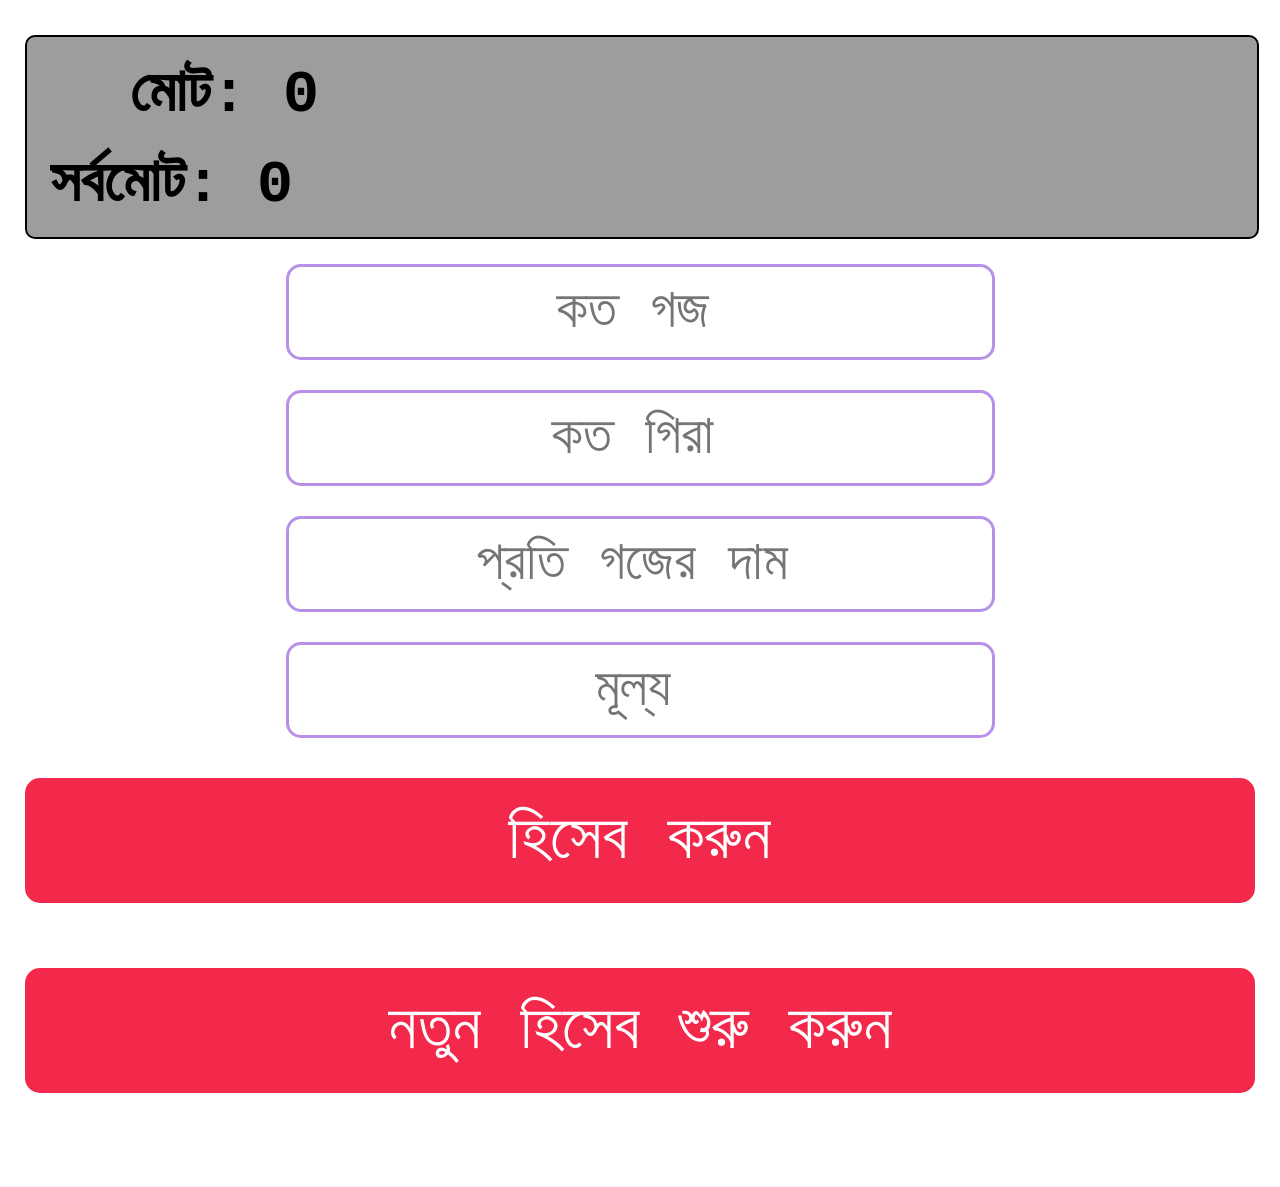
==== index.html @ a2d113b8 "Add files via upload" ====
<!DOCTYPE html>
<html>
    <head>
        <meta http-equiv="content-type" content="text/html; charset=utf-8" />
        <link rel="stylesheet" href="style.css" title="" type="text/css" />
        <title>Cloth Cal</title>
        
    </head>
    <body>
        <div class="display">
            <div id="disMot">
                <span> মোট:</span>
                <span id="mot">0</span>
            </div>
            <div id="disShorboMot">
                <span>সর্বমোট:</span>
                <span id="sorboMot">0</span>
            </div>
        </div>
        <input class="clothInput" type="number" name="" id="gojInput" value="" placeholder="কত গজ"/>
        <input class="clothInput" type="number" name="" id="giraInput" value="" placeholder="কত গিরা"/>
        <input class="clothInput" type="number" name="" id="perGojRateInput" value="" placeholder="প্রতি গজের দাম"/>
        <input class="clothInput" type="number" name="" id="rateInput" value="" placeholder="মূল্য"/>
        <div class="btn">
            <button class="clothBtn" type="submit" id="start" onclick="start()">হিসেব করুন</button>
            <button class="clothBtn" type="submit" id="reset" onclick="reset()">নতুন হিসেব শুরু করুন</button>
        </div>
        
        
        <div id="paraShow">
            
        </div>
        
        
        
    <script src="main.js" type="text/javascript" charset="utf-8">
            
    </script>
    </body>
</html>
---- style.css ----
*{
    margin: 0;
    padding: 0;
    font-family: Monospace;
}
body{
    margin: 15px;
    padding: 10px;
    text-align: center;
}
#disMot{
    position: absolute;
    left: 130px;
    top: 60px;
}
#disShorboMot{
    position: absolute;
    top: 150px;
    left: 50px;
    
}
.display {
    height: 200px;
    width: 100%;
    background: #41414183;
    border: 2px solid black;
    border-radius: 10px;
    margin: 10px 0;
    font-size: 60px;
    font-weight: 700;
    text-align: left;
}
.clothInput {
    height: 50px;
    font-size: 55px;
    margin: 15px 0;
    padding: 20px;
    text-align: center;
    outline: none;
    border: 3px solid #b791e7;
    border-radius: 15px;
}
.clothInput:hover{
    background: #ccf4fc99;
    transition: 0.4s;
}
.btn{
    text-align: center;
}
.clothBtn{
    display: inline-block;
    font-size: 65px;
    padding: 25px;
    margin: 25px 0 40px;
    width: 100%;
    background: #F3294B;
    border: none;
    border-radius: 15px;
    color: white;
    outline: none;
}
.clothBtn:hover{
    background: white;
    color: #F3294B;
    border: 5px solid #F3294B;
    transition: 0.4s;
}
#paraShow{
    font-size: 30px;
    margin-top: 25px;
    text-align: left;
    display: block;
    text-align: center;
}
#paraShow p{
    display: inline-block;
    font-weight: 700;
}
#paraShow hr{
    margin: 10px 0;
    border-width: 3px;
}
#paraShow h2{
    margin: 10px 0;
    font-weight: 700;
}
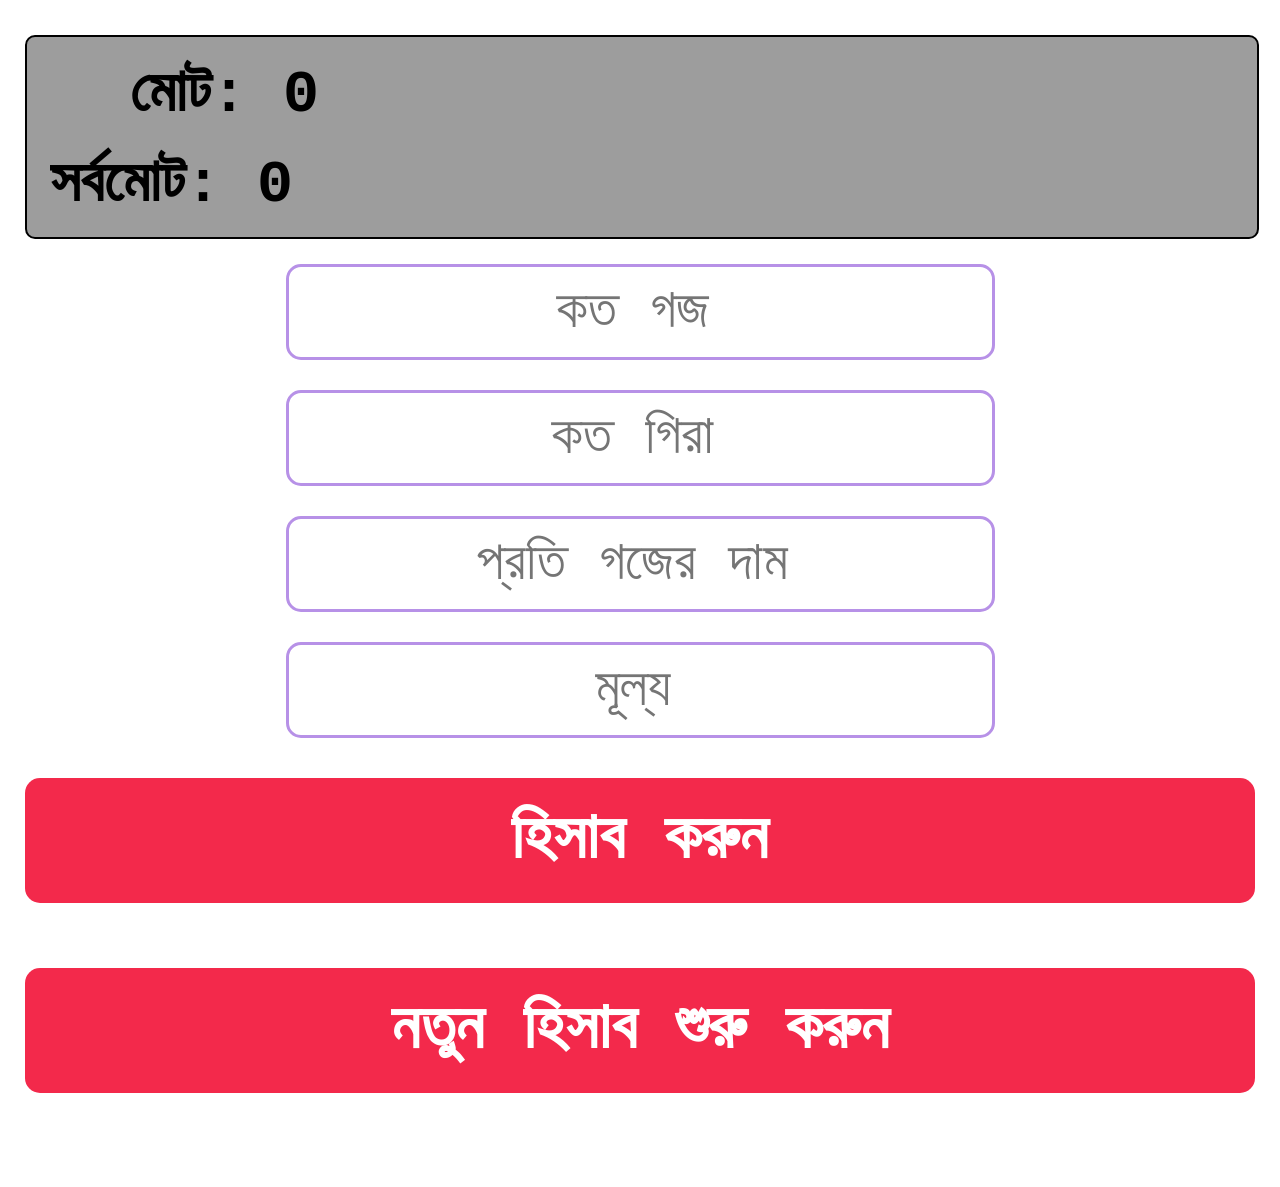
==== commit c8b2543e: "Add files via upload" ====
--- a/index.html
+++ b/index.html
@@ -22,8 +22,8 @@
         <input class="clothInput" type="number" name="" id="perGojRateInput" value="" placeholder="প্রতি গজের দাম"/>
         <input class="clothInput" type="number" name="" id="rateInput" value="" placeholder="মূল্য"/>
         <div class="btn">
-            <button class="clothBtn" type="submit" id="start" onclick="start()">হিসেব করুন</button>
-            <button class="clothBtn" type="submit" id="reset" onclick="reset()">নতুন হিসেব শুরু করুন</button>
+            <button class="clothBtn" type="submit" id="start" onclick="start()">হিসাব করুন</button>
+            <button class="clothBtn" type="submit" id="reset" onclick="reset()">নতুন হিসাব শুরু করুন</button>
         </div>
         
         
--- a/style.css
+++ b/style.css
@@ -58,12 +58,13 @@
     border-radius: 15px;
     color: white;
     outline: none;
+    font-weight: bold;
 }
 .clothBtn:hover{
     background: white;
     color: #F3294B;
     border: 5px solid #F3294B;
-    transition: 0.4s;
+    transition: 0.3s;
 }
 #paraShow{
     font-size: 30px;
@@ -78,7 +79,7 @@
 }
 #paraShow hr{
     margin: 10px 0;
-    border-width: 3px;
+    border-width: 5px;
 }
 #paraShow h2{
     margin: 10px 0;
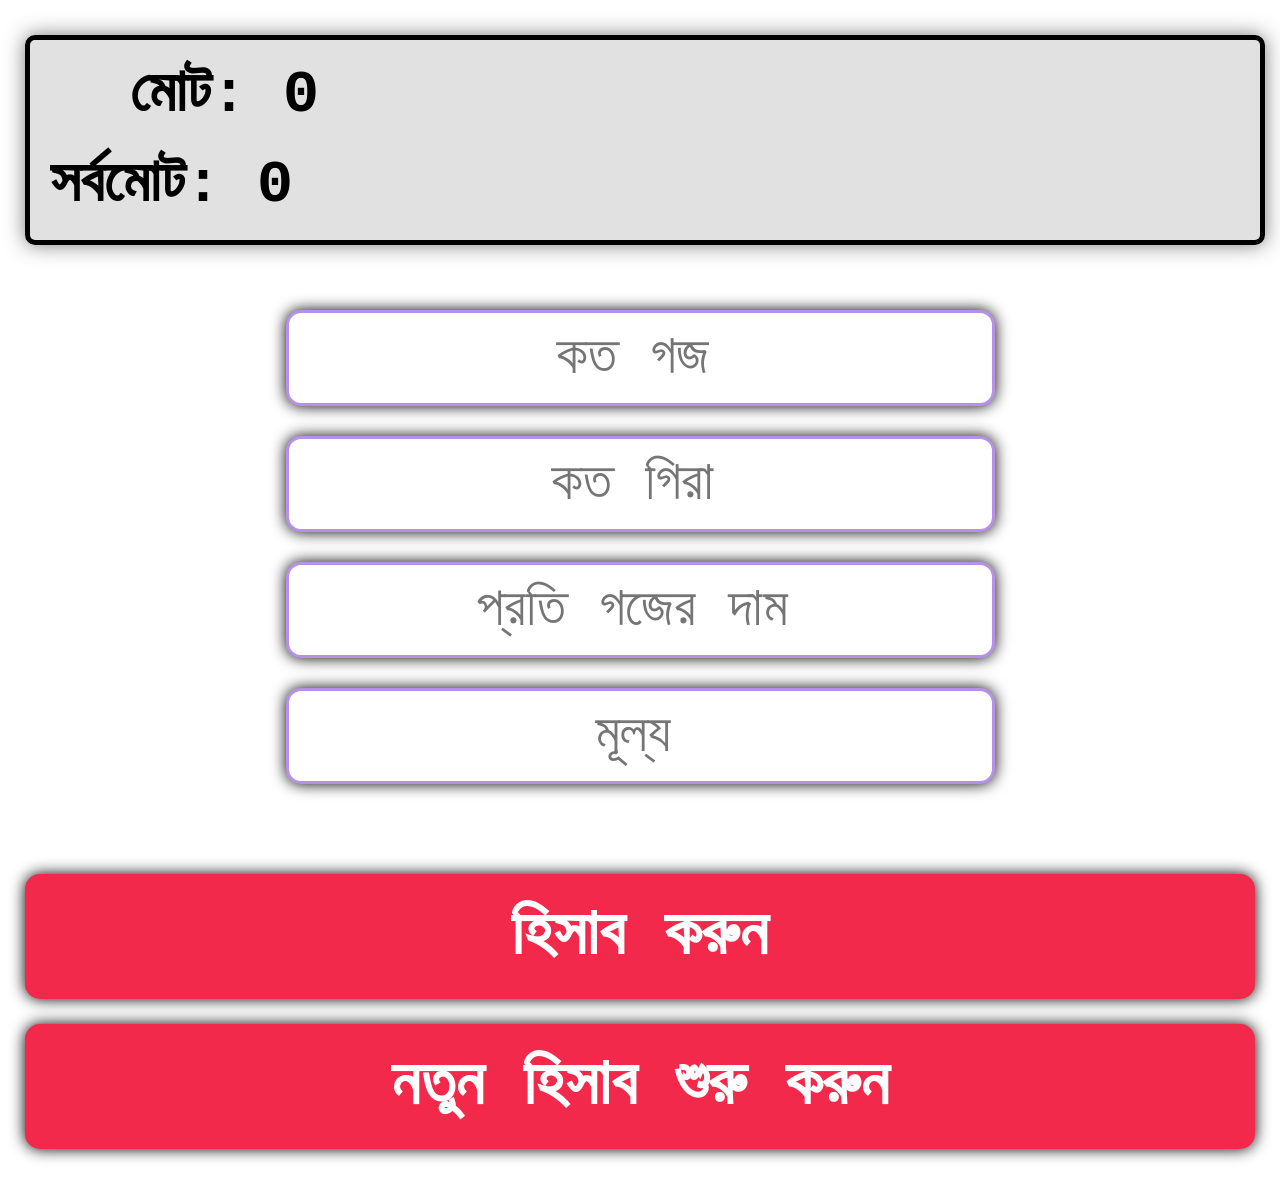
==== commit 2867910a: "Add files via upload" ====
--- a/index.html
+++ b/index.html
@@ -17,19 +17,21 @@
                 <span id="sorboMot">0</span>
             </div>
         </div>
-        <input class="clothInput" type="number" name="" id="gojInput" value="" placeholder="কত গজ"/>
-        <input class="clothInput" type="number" name="" id="giraInput" value="" placeholder="কত গিরা"/>
-        <input class="clothInput" type="number" name="" id="perGojRateInput" value="" placeholder="প্রতি গজের দাম"/>
-        <input class="clothInput" type="number" name="" id="rateInput" value="" placeholder="মূল্য"/>
+        <div id="all-input">
+            <input class="clothInput" type="number" name="" id="gojInput" value="" placeholder="কত গজ"/>
+            <input class="clothInput" type="number" name="" id="giraInput" value="" placeholder="কত গিরা"/>
+            <input class="clothInput" type="number" name="" id="perGojRateInput" value="" placeholder="প্রতি গজের দাম"/>
+            <input class="clothInput" type="number" name="" id="rateInput" value="" placeholder="মূল্য"/>
+        </div>
+       
         <div class="btn">
             <button class="clothBtn" type="submit" id="start" onclick="start()">হিসাব করুন</button>
             <button class="clothBtn" type="submit" id="reset" onclick="reset()">নতুন হিসাব শুরু করুন</button>
         </div>
+    
+    <div id="paraShow">
         
-        
-        <div id="paraShow">
-            
-        </div>
+    </div>
         
         
         
--- a/style.css
+++ b/style.css
@@ -8,6 +8,7 @@
     padding: 10px;
     text-align: center;
 }
+
 #disMot{
     position: absolute;
     left: 130px;
@@ -22,13 +23,17 @@
 .display {
     height: 200px;
     width: 100%;
-    background: #41414183;
-    border: 2px solid black;
+    background: #ddddddde;
+    border: 5px solid black;
     border-radius: 10px;
     margin: 10px 0;
     font-size: 60px;
     font-weight: 700;
     text-align: left;
+    box-shadow: 0 0 20px #636363d9;
+}
+#all-input{
+    margin:50px 0px;
 }
 .clothInput {
     height: 50px;
@@ -39,10 +44,12 @@
     outline: none;
     border: 3px solid #b791e7;
     border-radius: 15px;
+    box-shadow: 0 0 15px black;
 }
 .clothInput:hover{
     background: #ccf4fc99;
     transition: 0.4s;
+    box-shadow: 0 0 15px black inset;
 }
 .btn{
     text-align: center;
@@ -51,7 +58,7 @@
     display: inline-block;
     font-size: 65px;
     padding: 25px;
-    margin: 25px 0 40px;
+    margin: 25px 0 0;
     width: 100%;
     background: #F3294B;
     border: none;
@@ -59,12 +66,14 @@
     color: white;
     outline: none;
     font-weight: bold;
+    box-shadow: 0 0 15px black;
 }
 .clothBtn:hover{
     background: white;
     color: #F3294B;
     border: 5px solid #F3294B;
     transition: 0.3s;
+    box-shadow: 0 0 15px black inset;
 }
 #paraShow{
     font-size: 30px;
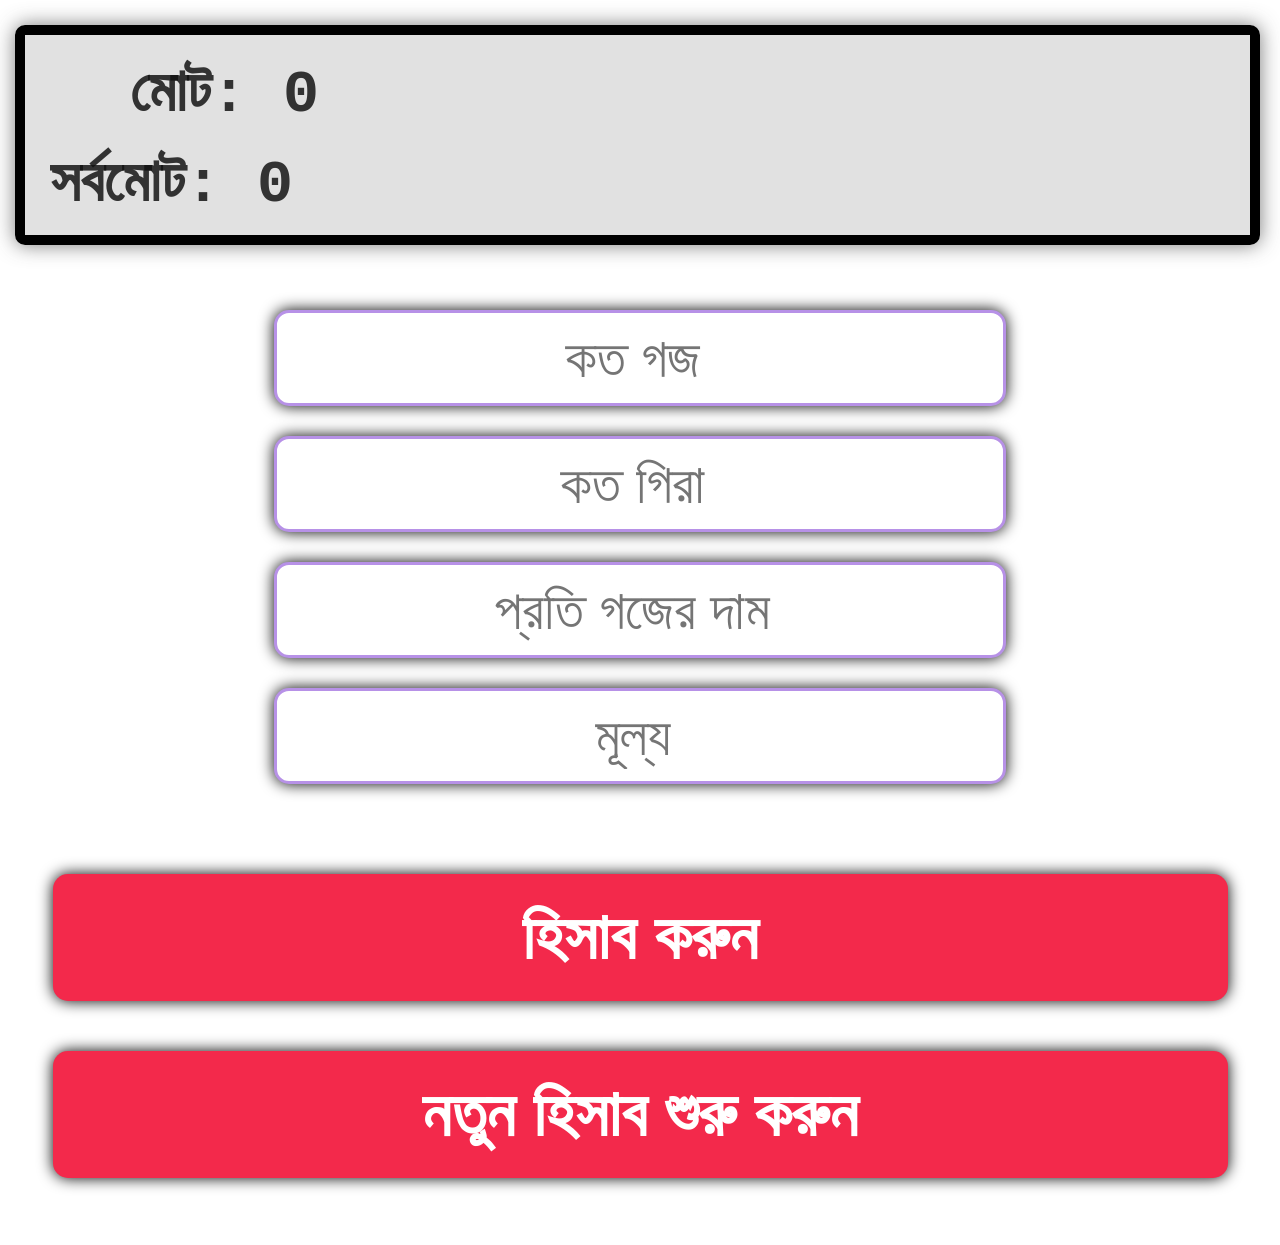
==== commit 1e6a6227: "Add files via upload" ====
--- a/index.html
+++ b/index.html
@@ -2,7 +2,7 @@
 <html>
     <head>
         <meta http-equiv="content-type" content="text/html; charset=utf-8" />
-        <link rel="stylesheet" href="style.css" title="" type="text/css" />
+        <link id="style" rel="stylesheet" href="style.css" title="" type="text/css" />
         <title>Cloth Cal</title>
         
     </head>
--- a/style.css
+++ b/style.css
@@ -1,12 +1,9 @@
-*{
-    margin: 0;
-    padding: 0;
-    font-family: Monospace;
-}
+
 body{
-    margin: 15px;
+    margin: 5px;
     padding: 10px;
     text-align: center;
+    font-family: Monospace;
 }
 
 #disMot{
@@ -21,10 +18,11 @@
     
 }
 .display {
+    color: #121212d8;
     height: 200px;
-    width: 100%;
+    width: 98%;
     background: #ddddddde;
-    border: 5px solid black;
+    border: 10px solid black;
     border-radius: 10px;
     margin: 10px 0;
     font-size: 60px;
@@ -33,7 +31,7 @@
     box-shadow: 0 0 20px #636363d9;
 }
 #all-input{
-    margin:50px 0px;
+    margin:50px 0;
 }
 .clothInput {
     height: 50px;
@@ -58,8 +56,8 @@
     display: inline-block;
     font-size: 65px;
     padding: 25px;
-    margin: 25px 0 0;
-    width: 100%;
+    margin: 25px 0 ;
+    width: 94%;
     background: #F3294B;
     border: none;
     border-radius: 15px;
@@ -75,22 +73,20 @@
     transition: 0.3s;
     box-shadow: 0 0 15px black inset;
 }
+#reset{
+    margin-bottom: 50px;
+}
 #paraShow{
     font-size: 30px;
-    margin-top: 25px;
-    text-align: left;
-    display: block;
+    margin-top: 2px;
     text-align: center;
 }
 #paraShow p{
     display: inline-block;
     font-weight: 700;
+    margin: 3px 0;
 }
 #paraShow hr{
     margin: 10px 0;
     border-width: 5px;
-}
-#paraShow h2{
-    margin: 10px 0;
-    font-weight: 700;
 }
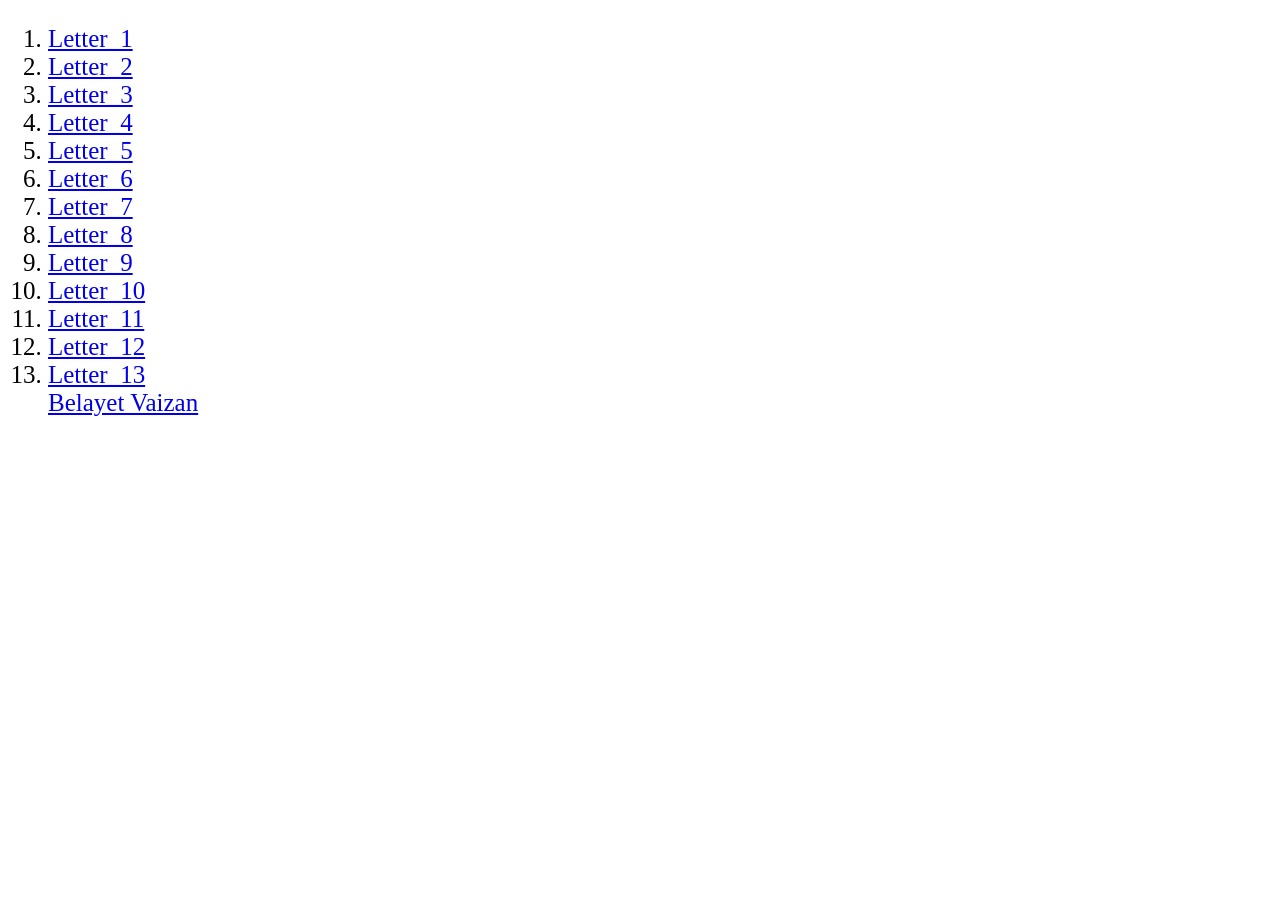
==== commit 5c3edcb6: "Add files via upload" ====
--- a/index.html
+++ b/index.html
@@ -2,41 +2,27 @@
 <html>
     <head>
         <meta http-equiv="content-type" content="text/html; charset=utf-8" />
-        <link id="style" rel="stylesheet" href="style.css" title="" type="text/css" />
-        <title>Cloth Cal</title>
+        <link rel="stylesheet" href="style.css" title="" type="text/css" />
+        <title>Home</title>
         
     </head>
     <body>
-        <div class="display">
-            <div id="disMot">
-                <span> মোট:</span>
-                <span id="mot">0</span>
-            </div>
-            <div id="disShorboMot">
-                <span>সর্বমোট:</span>
-                <span id="sorboMot">0</span>
-            </div>
-        </div>
-        <div id="all-input">
-            <input class="clothInput" type="number" name="" id="gojInput" value="" placeholder="কত গজ"/>
-            <input class="clothInput" type="number" name="" id="giraInput" value="" placeholder="কত গিরা"/>
-            <input class="clothInput" type="number" name="" id="perGojRateInput" value="" placeholder="প্রতি গজের দাম"/>
-            <input class="clothInput" type="number" name="" id="rateInput" value="" placeholder="মূল্য"/>
-        </div>
-       
-        <div class="btn">
-            <button class="clothBtn" type="submit" id="start" onclick="start()">হিসাব করুন</button>
-            <button class="clothBtn" type="submit" id="reset" onclick="reset()">নতুন হিসাব শুরু করুন</button>
-        </div>
-    
-    <div id="paraShow">
+        <ol class="list">
+            <li class="list-atem"><a class="links" href="letter1.html">Letter_1</a></li>
+            <li class="list-atem"><a class="links" href="letter2.html">Letter_2</a></li>
+            <li class="list-atem"><a class="links" href="letter3.html">Letter_3</a></li>
+            <li class="list-atem"><a class="links" href="letter4.html">Letter_4</a></li>
+            <li class="list-atem"><a class="links" href="letter5.html">Letter_5</a></li>
+            <li class="list-atem"><a class="links" href="letter6.html">Letter_6</a></li>
+            <li class="list-atem"><a class="links" href="letter7.html">Letter_7</a></li>
+            <li class="list-atem"><a class="links" href="letter8.html">Letter_8</a></li>
+            <li class="list-atem"><a class="links" href="letter9.html">Letter_9</a></li>
+            <li class="list-atem"><a class="links" href="letter10.html">Letter_10</a></li>
+            <li class="list-atem"><a class="links" href="letter11.html">Letter_11</a></li>
+            <li class="list-atem"><a class="links" href="letter12.html">Letter_12</a></li>
+            <li class="list-atem"><a class="links" href="letter13.html">Letter_13</a></li>
         
-    </div>
-        
-        
-        
-    <script src="main.js" type="text/javascript" charset="utf-8">
             
-    </script>
+       <a href="https://m.facebook.com/belayet.hossain.33821189">Belayet Vaizan</a>
     </body>
 </html>
--- a/style.css
+++ b/style.css
@@ -1,92 +1,3 @@
-
 body{
-    margin: 5px;
-    padding: 10px;
-    text-align: center;
-    font-family: Monospace;
-}
-
-#disMot{
-    position: absolute;
-    left: 130px;
-    top: 60px;
-}
-#disShorboMot{
-    position: absolute;
-    top: 150px;
-    left: 50px;
-    
-}
-.display {
-    color: #121212d8;
-    height: 200px;
-    width: 98%;
-    background: #ddddddde;
-    border: 10px solid black;
-    border-radius: 10px;
-    margin: 10px 0;
-    font-size: 60px;
-    font-weight: 700;
-    text-align: left;
-    box-shadow: 0 0 20px #636363d9;
-}
-#all-input{
-    margin:50px 0;
-}
-.clothInput {
-    height: 50px;
-    font-size: 55px;
-    margin: 15px 0;
-    padding: 20px;
-    text-align: center;
-    outline: none;
-    border: 3px solid #b791e7;
-    border-radius: 15px;
-    box-shadow: 0 0 15px black;
-}
-.clothInput:hover{
-    background: #ccf4fc99;
-    transition: 0.4s;
-    box-shadow: 0 0 15px black inset;
-}
-.btn{
-    text-align: center;
-}
-.clothBtn{
-    display: inline-block;
-    font-size: 65px;
-    padding: 25px;
-    margin: 25px 0 ;
-    width: 94%;
-    background: #F3294B;
-    border: none;
-    border-radius: 15px;
-    color: white;
-    outline: none;
-    font-weight: bold;
-    box-shadow: 0 0 15px black;
-}
-.clothBtn:hover{
-    background: white;
-    color: #F3294B;
-    border: 5px solid #F3294B;
-    transition: 0.3s;
-    box-shadow: 0 0 15px black inset;
-}
-#reset{
-    margin-bottom: 50px;
-}
-#paraShow{
-    font-size: 30px;
-    margin-top: 2px;
-    text-align: center;
-}
-#paraShow p{
-    display: inline-block;
-    font-weight: 700;
-    margin: 3px 0;
-}
-#paraShow hr{
-    margin: 10px 0;
-    border-width: 5px;
+    font-size: 25px;
 }
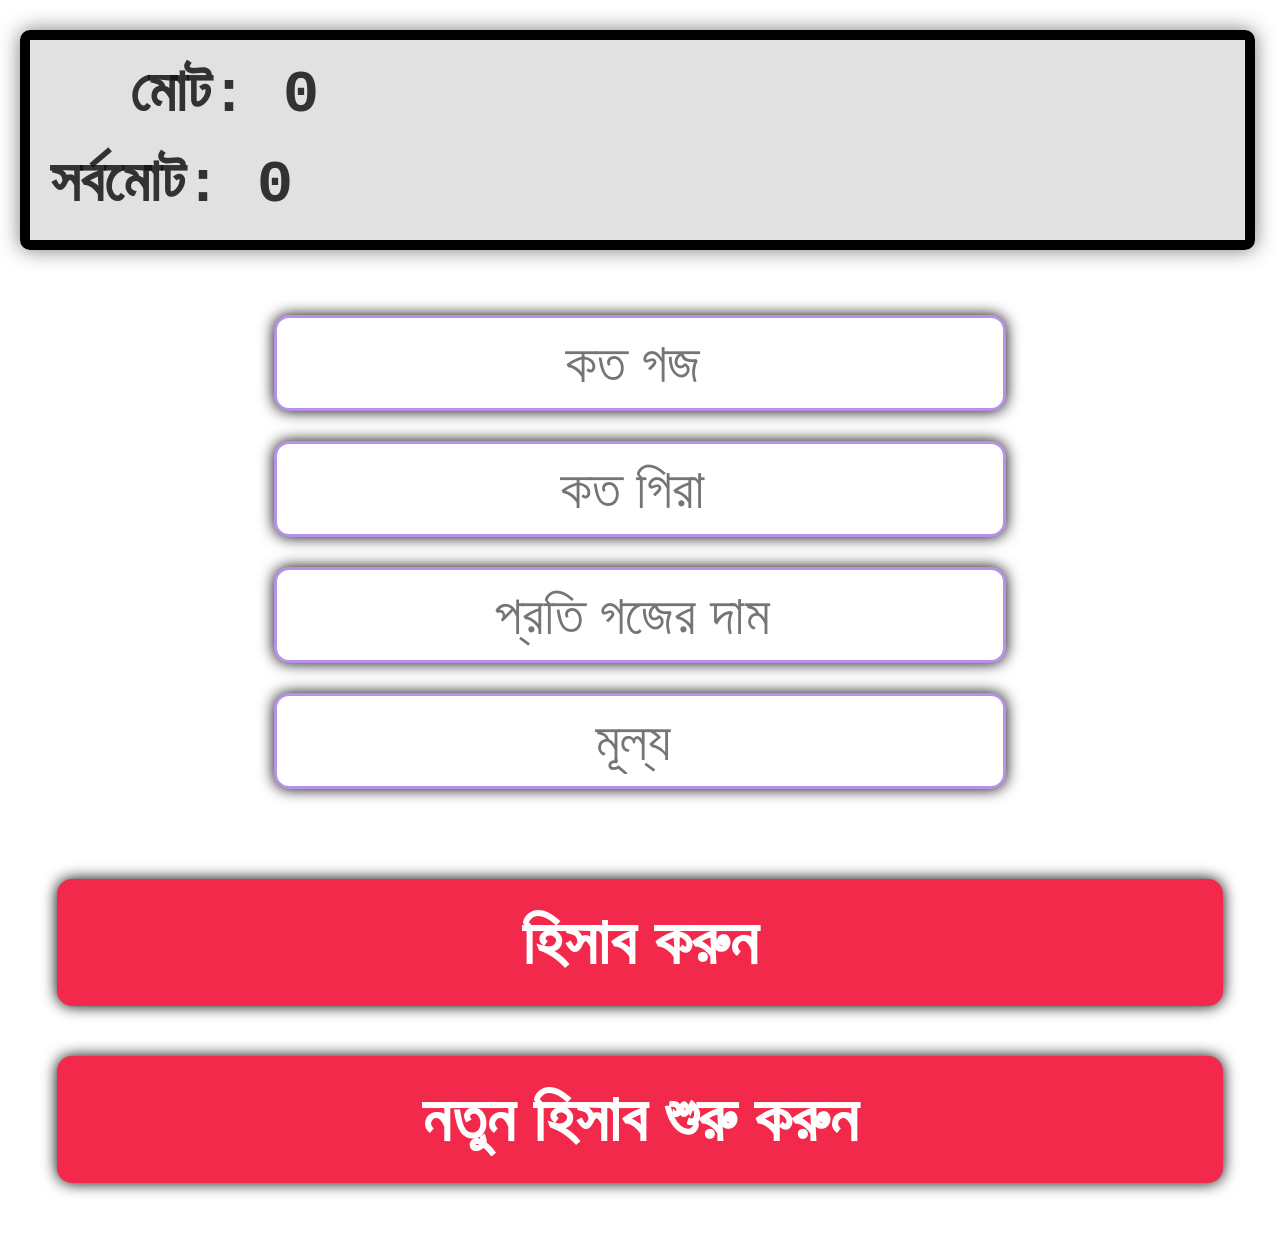
==== commit 88a92c20: "Add files via upload" ====
--- a/index.html
+++ b/index.html
@@ -2,27 +2,43 @@
 <html>
     <head>
         <meta http-equiv="content-type" content="text/html; charset=utf-8" />
-        <link rel="stylesheet" href="style.css" title="" type="text/css" />
-        <title>Home</title>
+        <link id="style" rel="stylesheet" href="style.css" title="" type="text/css" />
+        <title>Cloth Cal</title>
         
     </head>
     <body>
-        <ol class="list">
-            <li class="list-atem"><a class="links" href="letter1.html">Letter_1</a></li>
-            <li class="list-atem"><a class="links" href="letter2.html">Letter_2</a></li>
-            <li class="list-atem"><a class="links" href="letter3.html">Letter_3</a></li>
-            <li class="list-atem"><a class="links" href="letter4.html">Letter_4</a></li>
-            <li class="list-atem"><a class="links" href="letter5.html">Letter_5</a></li>
-            <li class="list-atem"><a class="links" href="letter6.html">Letter_6</a></li>
-            <li class="list-atem"><a class="links" href="letter7.html">Letter_7</a></li>
-            <li class="list-atem"><a class="links" href="letter8.html">Letter_8</a></li>
-            <li class="list-atem"><a class="links" href="letter9.html">Letter_9</a></li>
-            <li class="list-atem"><a class="links" href="letter10.html">Letter_10</a></li>
-            <li class="list-atem"><a class="links" href="letter11.html">Letter_11</a></li>
-            <li class="list-atem"><a class="links" href="letter12.html">Letter_12</a></li>
-            <li class="list-atem"><a class="links" href="letter13.html">Letter_13</a></li>
+    <div id="body-dis" >
+        <div class="display">
+            <div id="disMot">
+                <span> মোট:</span>
+                <span id="mot">0</span>
+            </div>
+            <div id="disShorboMot">
+                <span>সর্বমোট:</span>
+                <span id="sorboMot">0</span>
+            </div>
+        </div>
+        <div id="all-input">
+            <input class="clothInput" type="number" name="" id="gojInput" value="" placeholder="কত গজ"/>
+            <input class="clothInput" type="number" name="" id="giraInput" value="" placeholder="কত গিরা"/>
+            <input class="clothInput" type="number" name="" id="perGojRateInput" value="" placeholder="প্রতি গজের দাম"/>
+            <input class="clothInput" type="number" name="" id="rateInput" value="" placeholder="মূল্য"/>
+        </div>
+       
+        <div class="btn">
+            <button class="clothBtn" type="submit" id="start" onclick="start()">হিসাব করুন</button>
+            <button class="clothBtn" type="submit" id="reset" onclick="reset()">নতুন হিসাব শুরু করুন</button>
+        </div>
+   
+    </div>
+    <div id="paraShow">
         
+    </div>
+        
+        
+        
+    <script src="main.js" type="text/javascript" charset="utf-8">
             
-       <a href="https://m.facebook.com/belayet.hossain.33821189">Belayet Vaizan</a>
+    </script>
     </body>
 </html>
--- a/style.css
+++ b/style.css
@@ -1,3 +1,91 @@
+
 body{
-    font-size: 25px;
+    margin:10px ;
+    padding: 10px;
+    text-align: center;
+    font-family: Monospace;
+}
+#disMot{
+    position: absolute;
+    left: 130px;
+    top: 60px;
+}
+#disShorboMot{
+    position: absolute;
+    top: 150px;
+    left: 50px;
+    
+}
+.display {
+    color: #121212d8;
+    height: 200px;
+    width: 98%;
+    background: #ddddddde;
+    border: 10px solid black;
+    border-radius: 10px;
+    margin: 10px 0;
+    font-size: 60px;
+    font-weight: 700;
+    text-align: left;
+    box-shadow: 0 0 20px #636363d9;
+}
+#all-input{
+    margin:50px 0;
+}
+.clothInput {
+    height: 50px;
+    font-size: 55px;
+    margin: 15px 0;
+    padding: 20px;
+    text-align: center;
+    outline: none;
+    border: 3px solid #b791e7;
+    border-radius: 15px;
+    box-shadow: 0 0 15px black;
+}
+.clothInput:hover{
+    background: #ccf4fc99;
+    transition: 0.4s;
+    box-shadow: 0 0 15px black inset;
+}
+.btn{
+    text-align: center;
+}
+.clothBtn{
+    display: inline-block;
+    font-size: 65px;
+    padding: 25px;
+    margin: 25px 0 ;
+    width: 94%;
+    background: #F3294B;
+    border: none;
+    border-radius: 15px;
+    color: white;
+    outline: none;
+    font-weight: bold;
+    box-shadow: 0 0 15px black;
+}
+.clothBtn:hover{
+    background: white;
+    color: #F3294B;
+    border: 5px solid #F3294B;
+    transition: 0.3s;
+    box-shadow: 0 0 15px black inset;
+}
+#reset{
+    margin-bottom: 50px;
+}
+#paraShow{
+    font-size: 30px;
+    margin-top: 2px;
+    text-align: center;
+}
+#paraShow p{
+    display: inline-block;
+    font-weight: 700;
+    margin: 3px 0;
+}
+#paraShow hr{
+    margin: 10px 0;
+    border-width: 5px;
 }
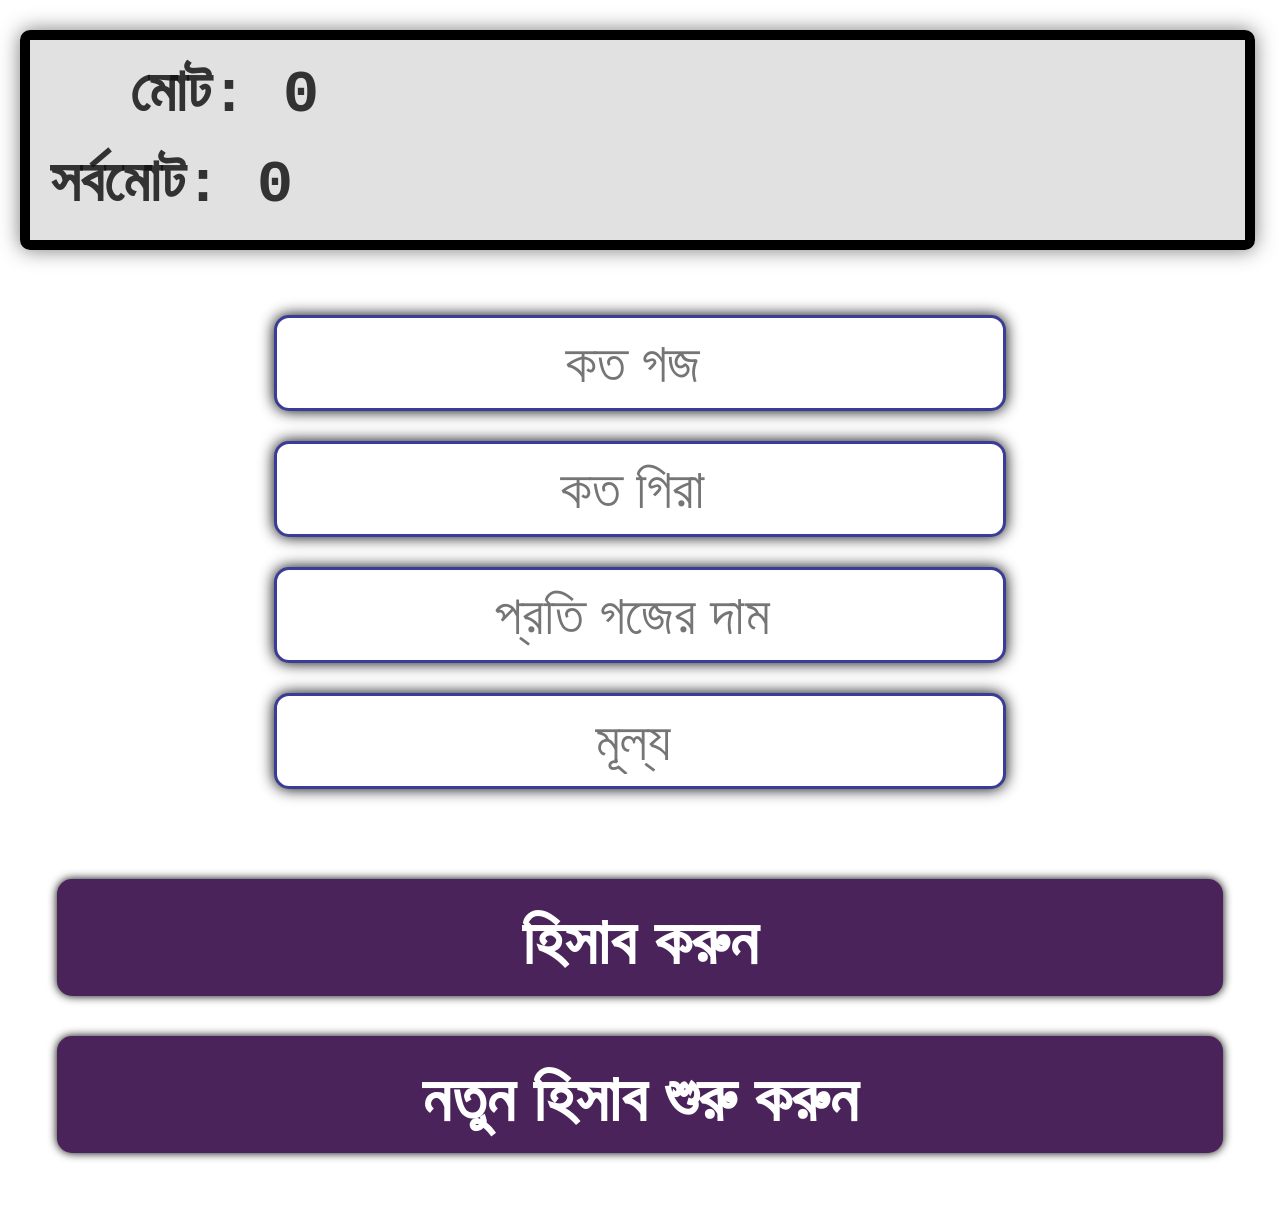
==== commit b6bc5f2f: "Add files via upload" ====
--- a/index.html
+++ b/index.html
@@ -7,30 +7,32 @@
         
     </head>
     <body>
-    <div id="body-dis" >
-        <div class="display">
-            <div id="disMot">
-                <span> মোট:</span>
-                <span id="mot">0</span>
+        <div id="body-dis" >
+            <div class="display">
+                <div id="disMot">
+                    <span> মোট:</span>
+                    <span id="mot">0</span>
+                </div>
+                <div id="disShorboMot">
+                    <span>সর্বমোট:</span>
+                    <span id="sorboMot">0</span>
+                </div>
             </div>
-            <div id="disShorboMot">
-                <span>সর্বমোট:</span>
-                <span id="sorboMot">0</span>
+            <div id="all-input">
+                <input class="clothInput" type="number" name="" id="gojInput" value="" placeholder="কত গজ"/>
+                <input class="clothInput" type="number" name="" id="giraInput" value="" placeholder="কত গিরা"/>
+                <input class="clothInput" type="number" name="" id="perGojRateInput" value="" placeholder="প্রতি গজের দাম"/>
+                <input class="clothInput" type="number" name="" id="rateInput" value="" placeholder="মূল্য"/>
+            </div>
+           
+            <div class="btn">
+                <button class="clothBtn" type="submit" id="start" onclick="start()">হিসাব করুন</button>
+                <button class="clothBtn" type="submit" id="reset" onclick="reset()">নতুন হিসাব শুরু করুন</button>
             </div>
         </div>
-        <div id="all-input">
-            <input class="clothInput" type="number" name="" id="gojInput" value="" placeholder="কত গজ"/>
-            <input class="clothInput" type="number" name="" id="giraInput" value="" placeholder="কত গিরা"/>
-            <input class="clothInput" type="number" name="" id="perGojRateInput" value="" placeholder="প্রতি গজের দাম"/>
-            <input class="clothInput" type="number" name="" id="rateInput" value="" placeholder="মূল্য"/>
-        </div>
-       
-        <div class="btn">
-            <button class="clothBtn" type="submit" id="start" onclick="start()">হিসাব করুন</button>
-            <button class="clothBtn" type="submit" id="reset" onclick="reset()">নতুন হিসাব শুরু করুন</button>
-        </div>
-   
-    </div>
+    
+    <!-- This div is for new elements by creating JavaScript -->
+    
     <div id="paraShow">
         
     </div>
@@ -40,5 +42,6 @@
     <script src="main.js" type="text/javascript" charset="utf-8">
             
     </script>
+    
     </body>
 </html>
--- a/style.css
+++ b/style.css
@@ -1,4 +1,7 @@
-
+*{
+    margin: 0;
+    padding: 0;
+}
 body{
     margin:10px ;
     padding: 10px;
@@ -39,7 +42,7 @@
     padding: 20px;
     text-align: center;
     outline: none;
-    border: 3px solid #b791e7;
+    border: 3px solid #3B3B98;
     border-radius: 15px;
     box-shadow: 0 0 15px black;
 }
@@ -54,23 +57,24 @@
 .clothBtn{
     display: inline-block;
     font-size: 65px;
-    padding: 25px;
-    margin: 25px 0 ;
+    padding: 20px 0px 10px;
+    margin: 25px 0 15px;
     width: 94%;
-    background: #F3294B;
     border: none;
     border-radius: 15px;
-    color: white;
     outline: none;
     font-weight: bold;
-    box-shadow: 0 0 15px black;
+    transition: 0.2s;
+    border: 5px solid #4A235A;
+    box-shadow: 0 0 10px black;
+    background: #4A235A;
+    color: white;
 }
-.clothBtn:hover{
+.clothBtn:active{
     background: white;
-    color: #F3294B;
-    border: 5px solid #F3294B;
-    transition: 0.3s;
-    box-shadow: 0 0 15px black inset;
+    border-color: #4A235A;
+    box-shadow: 0 0 10px black inset;
+    color: #4A235A;
 }
 #reset{
     margin-bottom: 50px;
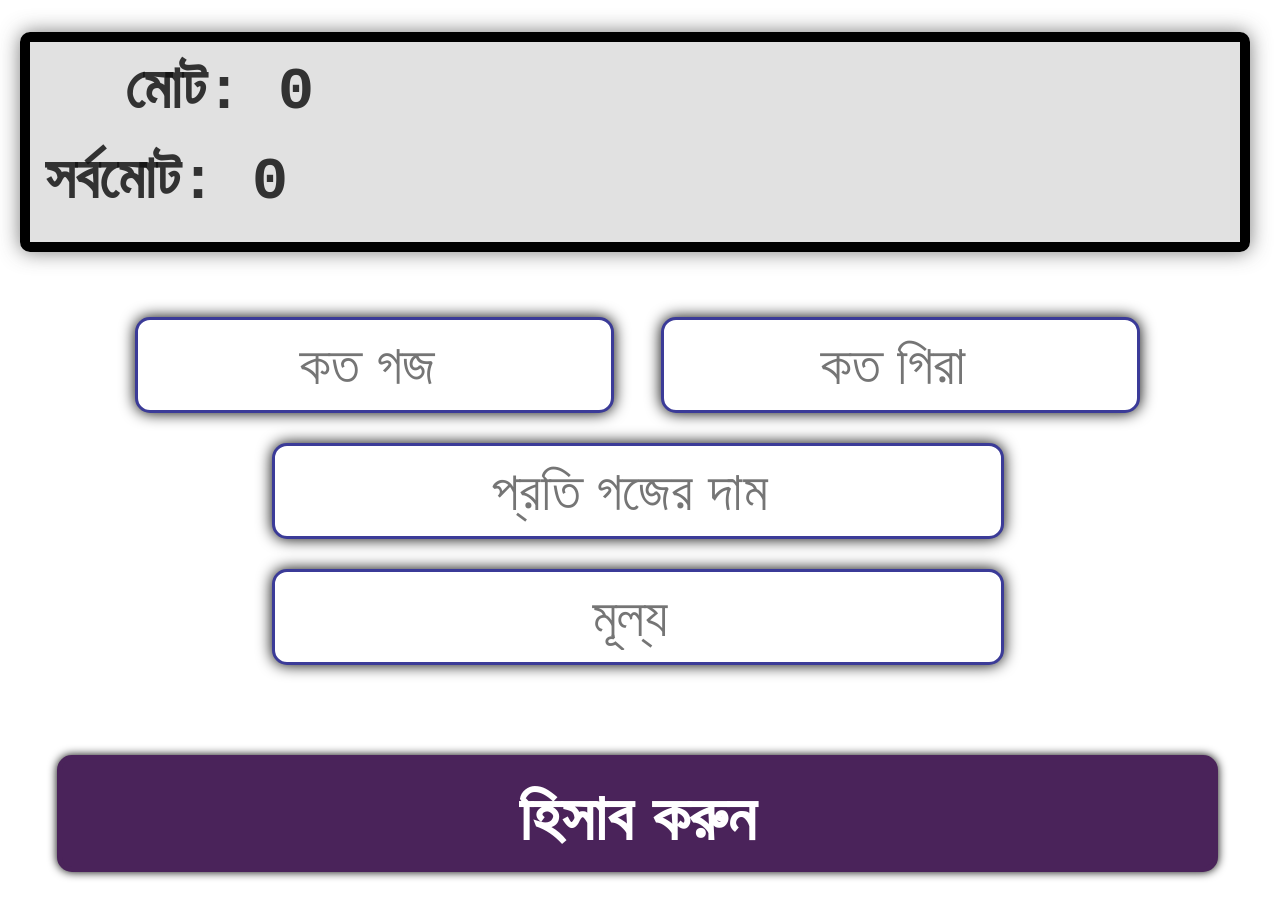
==== commit afd13df2: "Add files via upload" ====
--- a/index.html
+++ b/index.html
@@ -19,8 +19,8 @@
                 </div>
             </div>
             <div id="all-input">
-                <input class="clothInput" type="number" name="" id="gojInput" value="" placeholder="কত গজ"/>
-                <input class="clothInput" type="number" name="" id="giraInput" value="" placeholder="কত গিরা"/>
+                <input class="clothInput width25" type="number" name="" id="gojInput" value="" placeholder="কত গজ"/>
+                <input class="clothInput width25" type="number" name="" id="giraInput" value="" placeholder="কত গিরা"/>
                 <input class="clothInput" type="number" name="" id="perGojRateInput" value="" placeholder="প্রতি গজের দাম"/>
                 <input class="clothInput" type="number" name="" id="rateInput" value="" placeholder="মূল্য"/>
             </div>
--- a/style.css
+++ b/style.css
@@ -3,10 +3,18 @@
     padding: 0;
 }
 body{
-    margin:10px ;
-    padding: 10px;
+    margin:-5px;
+    padding: 0;
     text-align: center;
     font-family: Monospace;
+    background: white;
+}
+#body-dis {
+    padding: 25px;
+    background: white;
+    z-index: 1;
+    position: fixed;
+    height: 1050px;
 }
 #disMot{
     position: absolute;
@@ -46,6 +54,11 @@
     border-radius: 15px;
     box-shadow: 0 0 15px black;
 }
+.width25 {
+    width: 35%;
+    margin:15px 20px;
+}
+    
 .clothInput:hover{
     background: #ccf4fc99;
     transition: 0.4s;
@@ -83,6 +96,9 @@
     font-size: 30px;
     margin-top: 2px;
     text-align: center;
+    z-index: 0;
+    position: relative;
+    top:1100px;
 }
 #paraShow p{
     display: inline-block;
